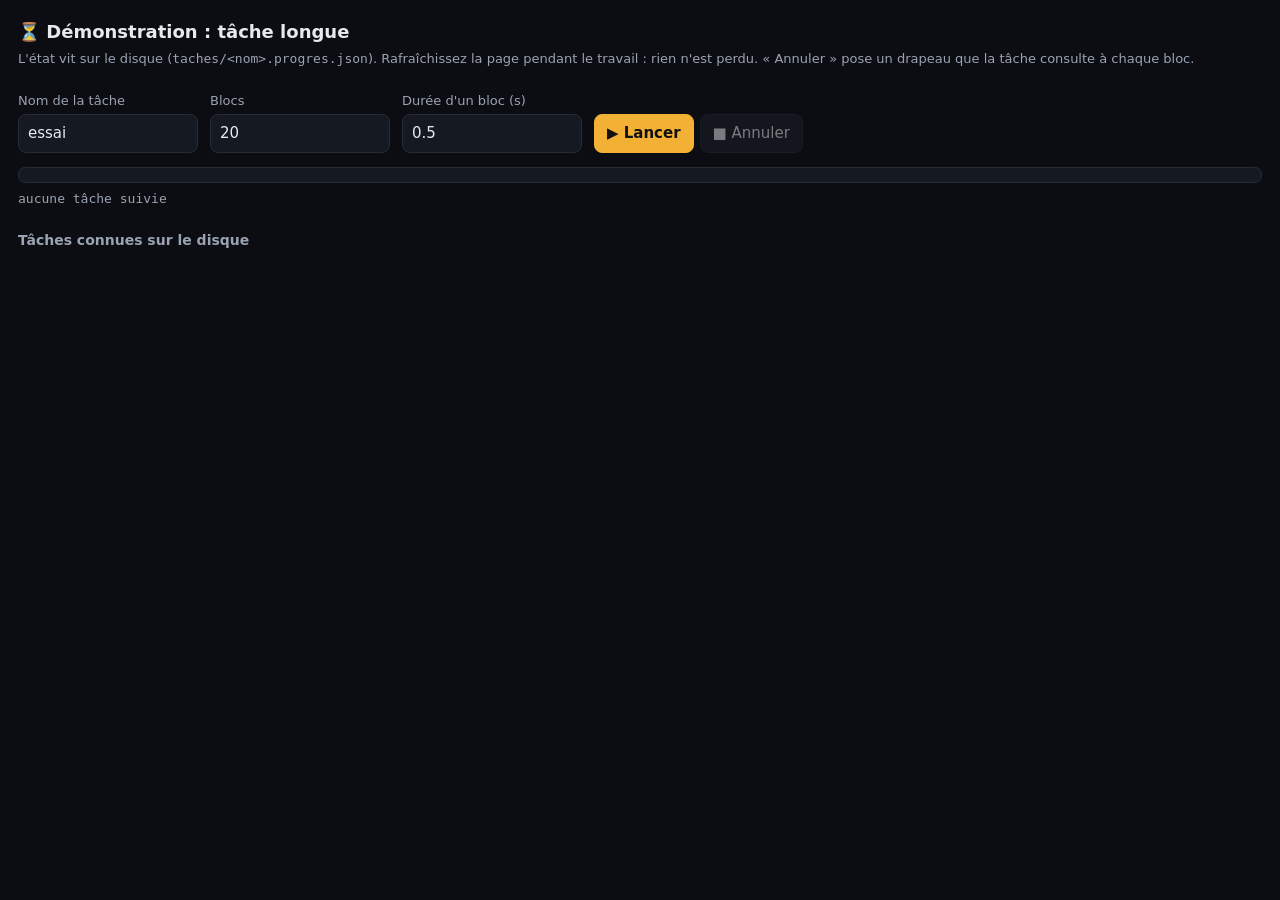
==== briques/demo-tache-longue/page/index.html @ 535dacbf "Pattern tâche longue : aide runtime, routes du hub, brique de démonstration Pourquoi : une brique qu" ====
<!doctype html>
<html lang="fr">
<head>
<meta charset="utf-8">
<meta name="viewport" content="width=device-width, initial-scale=1">
<title>demo-tache-longue</title>
<style>
  :root { color-scheme: dark; }
  body { margin: 0; padding: 18px; background: #0b0d12; color: #e6e9ef; font: 15px/1.5 system-ui, sans-serif; }
  h1 { font-size: 18px; margin: 0 0 4px; } p.sourd { color: #9aa3b2; margin: 0 0 14px; font-size: 13px; }
  label { display: block; font-size: 13px; color: #9aa3b2; margin: 8px 0 4px; }
  input { background: #151922; color: #e6e9ef; border: 1px solid #262b36; border-radius: 8px; padding: 7px 9px; font: inherit; width: 160px; }
  button { background: #1b2029; color: #e6e9ef; border: 1px solid #262b36; border-radius: 8px; padding: 7px 12px; font: inherit; cursor: pointer; margin-right: 6px; }
  button.principal { background: #f2b134; color: #111; font-weight: 600; border-color: #f2b134; }
  button:disabled { opacity: .5; cursor: default; }
  .barre { height: 14px; background: #151922; border: 1px solid #262b36; border-radius: 7px; overflow: hidden; margin: 14px 0 6px; }
  .barre div { height: 100%; background: #f2b134; width: 0; transition: width .3s; }
  .etat { font-family: ui-monospace, Consolas, monospace; font-size: 13px; color: #9aa3b2; white-space: pre-wrap; }
  .termine .barre div { background: #5ad17a; } .annule .barre div { background: #9aa3b2; } .echec .barre div { background: #ff6b6b; }
  ul { padding-left: 18px; color: #9aa3b2; font-size: 13px; }
</style>
</head>
<body>
<h1>⏳ Démonstration : tâche longue</h1>
<p class="sourd">L'état vit sur le disque (<code>taches/&lt;nom&gt;.progres.json</code>). Rafraîchissez la page pendant le travail : rien n'est perdu. « Annuler » pose un drapeau que la tâche consulte à chaque bloc.</p>
<div style="display:flex;gap:12px;align-items:end;flex-wrap:wrap">
  <div><label>Nom de la tâche</label><input id="nom" value="essai"></div>
  <div><label>Blocs</label><input id="blocs" type="number" min="1" value="20"></div>
  <div><label>Durée d'un bloc (s)</label><input id="duree" type="number" min="0" step="0.1" value="0.5"></div>
  <div><button class="principal" id="lancer" onclick="lancer()">▶ Lancer</button><button id="annuler" onclick="annuler()" disabled>■ Annuler</button></div>
</div>
<div id="suivi">
  <div class="barre"><div id="remplissage"></div></div>
  <div class="etat" id="etat">aucune tâche suivie</div>
</div>
<h3 style="font-size:14px;color:#9aa3b2;margin-top:22px">Tâches connues sur le disque</h3>
<ul id="liste"></ul>
<script>
// La page est servie par le hub sous /pages/<brique>/ ; les API de tâches sont sous /taches/<brique>/…
const BRIQUE = location.pathname.split("/")[2];
const api = (u, o) => fetch(u, o).then(r => r.json());
let suivi = localStorage.getItem("tache-suivie") || null;   // seul « confort » gardé dans l'onglet : quelle tâche regarder

async function lancer() {
  const nom = document.getElementById("nom").value.trim();
  const r = await api(`/api/lancer-tache/${BRIQUE}/travailler`, { method: "POST", headers: { "Content-Type": "application/json" },
    body: JSON.stringify({ nom, blocs: parseInt(document.getElementById("blocs").value, 10), duree_bloc_s: parseFloat(document.getElementById("duree").value) }) });
  if (r.erreur) { document.getElementById("etat").textContent = r.erreur.cause + "\n" + (r.erreur.remede || ""); return; }
  suivi = nom; localStorage.setItem("tache-suivie", nom);
}
async function annuler() { if (suivi) await api(`/taches/${BRIQUE}/${suivi}/annuler`, { method: "POST" }); }

async function rafraichir() {
  const liste = await api(`/taches/${BRIQUE}/`);
  document.getElementById("liste").replaceChildren(...liste.map(t => { const li = document.createElement("li"); li.textContent = `${t.tache} — ${t.etat} ${t.pourcentage}% ${t.etape || ""}`; li.style.cursor = "pointer"; li.onclick = () => { suivi = t.tache; localStorage.setItem("tache-suivie", suivi); }; return li; }));
  if (!suivi) return;
  const t = await api(`/taches/${BRIQUE}/${suivi}`);
  const bloc = document.getElementById("suivi"); bloc.className = t.etat;
  document.getElementById("remplissage").style.width = `${t.pourcentage}%`;
  document.getElementById("etat").textContent = `${t.tache} : ${t.etat} — ${t.pourcentage}% — ${t.etape || ""}` + (t.eta_s !== undefined && t.etat === "en_cours" ? ` — reste ≈ ${Math.round(t.eta_s)} s` : "") + (t.resultat ? `\nrésultat : ${t.resultat}` : "") + (t.erreur ? `\nerreur : ${t.erreur}` : "");
  document.getElementById("annuler").disabled = t.etat !== "en_cours";
  document.getElementById("lancer").disabled = t.etat === "en_cours";
}
rafraichir(); setInterval(rafraichir, 1000);
</script>
</body>
</html>
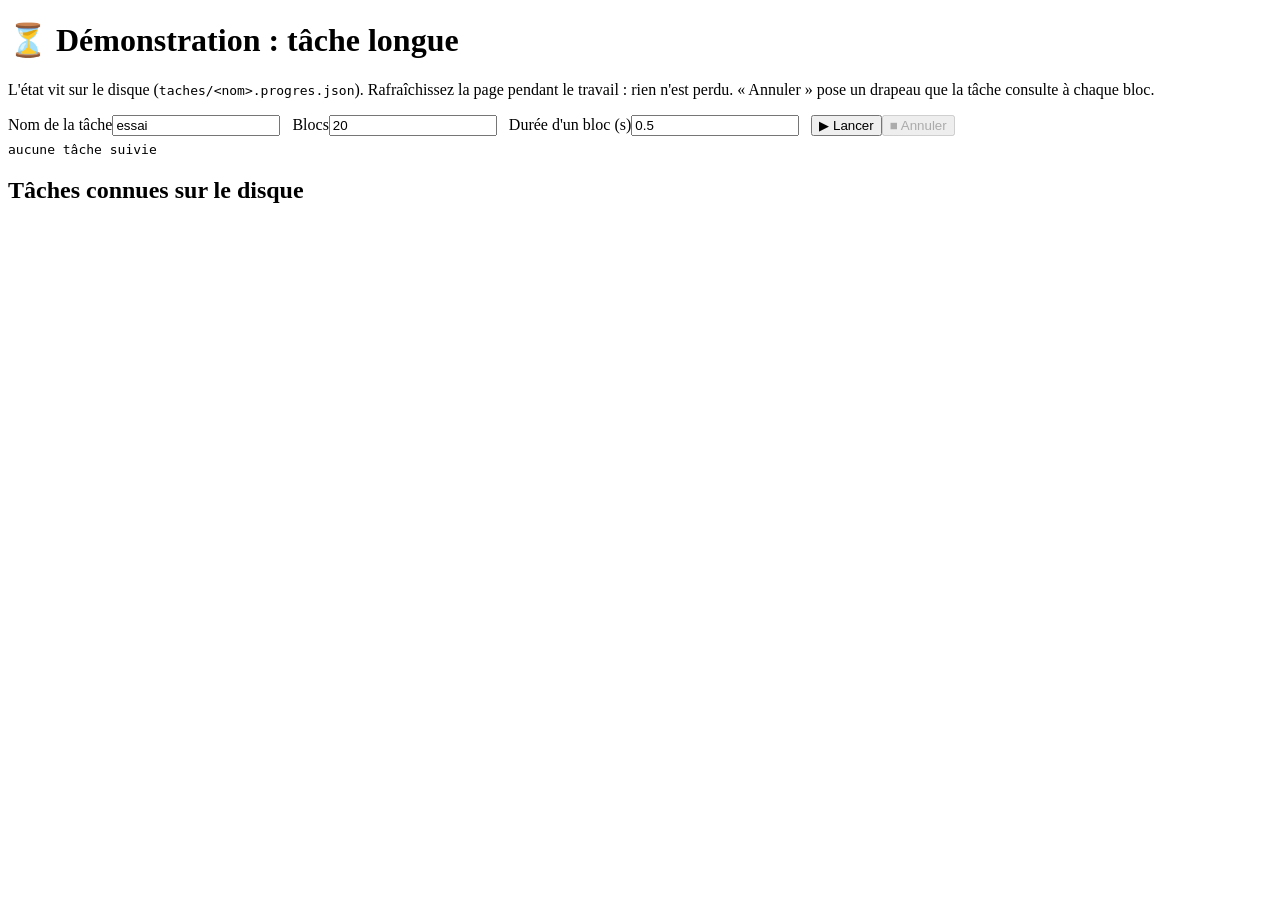
==== commit 8f6ceea2: "Interface refaite, simple et claire, style iOS Pourquoi : l'interface était chargée et sombre. Nouve" ====
--- a/briques/demo-tache-longue/page/index.html
+++ b/briques/demo-tache-longue/page/index.html
@@ -4,23 +4,15 @@
 <meta charset="utf-8">
 <meta name="viewport" content="width=device-width, initial-scale=1">
 <title>demo-tache-longue</title>
+<link rel="stylesheet" href="/statique/style.css">
 <style>
-  :root { color-scheme: dark; }
-  body { margin: 0; padding: 18px; background: #0b0d12; color: #e6e9ef; font: 15px/1.5 system-ui, sans-serif; }
-  h1 { font-size: 18px; margin: 0 0 4px; } p.sourd { color: #9aa3b2; margin: 0 0 14px; font-size: 13px; }
-  label { display: block; font-size: 13px; color: #9aa3b2; margin: 8px 0 4px; }
-  input { background: #151922; color: #e6e9ef; border: 1px solid #262b36; border-radius: 8px; padding: 7px 9px; font: inherit; width: 160px; }
-  button { background: #1b2029; color: #e6e9ef; border: 1px solid #262b36; border-radius: 8px; padding: 7px 12px; font: inherit; cursor: pointer; margin-right: 6px; }
-  button.principal { background: #f2b134; color: #111; font-weight: 600; border-color: #f2b134; }
-  button:disabled { opacity: .5; cursor: default; }
-  .barre { height: 14px; background: #151922; border: 1px solid #262b36; border-radius: 7px; overflow: hidden; margin: 14px 0 6px; }
-  .barre div { height: 100%; background: #f2b134; width: 0; transition: width .3s; }
-  .etat { font-family: ui-monospace, Consolas, monospace; font-size: 13px; color: #9aa3b2; white-space: pre-wrap; }
-  .termine .barre div { background: #5ad17a; } .annule .barre div { background: #9aa3b2; } .echec .barre div { background: #ff6b6b; }
-  ul { padding-left: 18px; color: #9aa3b2; font-size: 13px; }
+  body { padding: 0; } input { width: 160px; }
+  .etat { font-family: ui-monospace, Menlo, Consolas, monospace; font-size: 13px; color: var(--sourd); white-space: pre-wrap; margin-top: 6px; }
+  .termine .barre div { background: var(--ok); } .annule .barre div { background: var(--sourd-2); } .echec .barre div { background: var(--critique); }
+  ul { padding-left: 18px; color: var(--sourd); font-size: 14px; }
 </style>
 </head>
-<body>
+<body class="page-brique">
 <h1>⏳ Démonstration : tâche longue</h1>
 <p class="sourd">L'état vit sur le disque (<code>taches/&lt;nom&gt;.progres.json</code>). Rafraîchissez la page pendant le travail : rien n'est perdu. « Annuler » pose un drapeau que la tâche consulte à chaque bloc.</p>
 <div style="display:flex;gap:12px;align-items:end;flex-wrap:wrap">
@@ -33,7 +25,7 @@
   <div class="barre"><div id="remplissage"></div></div>
   <div class="etat" id="etat">aucune tâche suivie</div>
 </div>
-<h3 style="font-size:14px;color:#9aa3b2;margin-top:22px">Tâches connues sur le disque</h3>
+<h2>Tâches connues sur le disque</h2>
 <ul id="liste"></ul>
 <script>
 // La page est servie par le hub sous /pages/<brique>/ ; les API de tâches sont sous /taches/<brique>/…
@@ -57,7 +49,7 @@
   const t = await api(`/taches/${BRIQUE}/${suivi}`);
   const bloc = document.getElementById("suivi"); bloc.className = t.etat;
   document.getElementById("remplissage").style.width = `${t.pourcentage}%`;
-  document.getElementById("etat").textContent = `${t.tache} : ${t.etat} — ${t.pourcentage}% — ${t.etape || ""}` + (t.eta_s !== undefined && t.etat === "en_cours" ? ` — reste ≈ ${Math.round(t.eta_s)} s` : "") + (t.resultat ? `\nrésultat : ${t.resultat}` : "") + (t.erreur ? `\nerreur : ${t.erreur}` : "");
+  document.getElementById("etat").textContent = `${t.tache} : ${t.etat} — ${t.pourcentage}% — ${t.etape || ""}` + (t.eta_s !== undefined && t.etat === "en_cours" ? ` — reste ≈ ${Math.round(t.eta_s)} s` : "") + (t.resultat ? `\nrésultat : ${t.resultat}` : "") + (t.erreur ? `\nerreur : ${t.erreur_texte || t.erreur}` : "");
   document.getElementById("annuler").disabled = t.etat !== "en_cours";
   document.getElementById("lancer").disabled = t.etat === "en_cours";
 }
